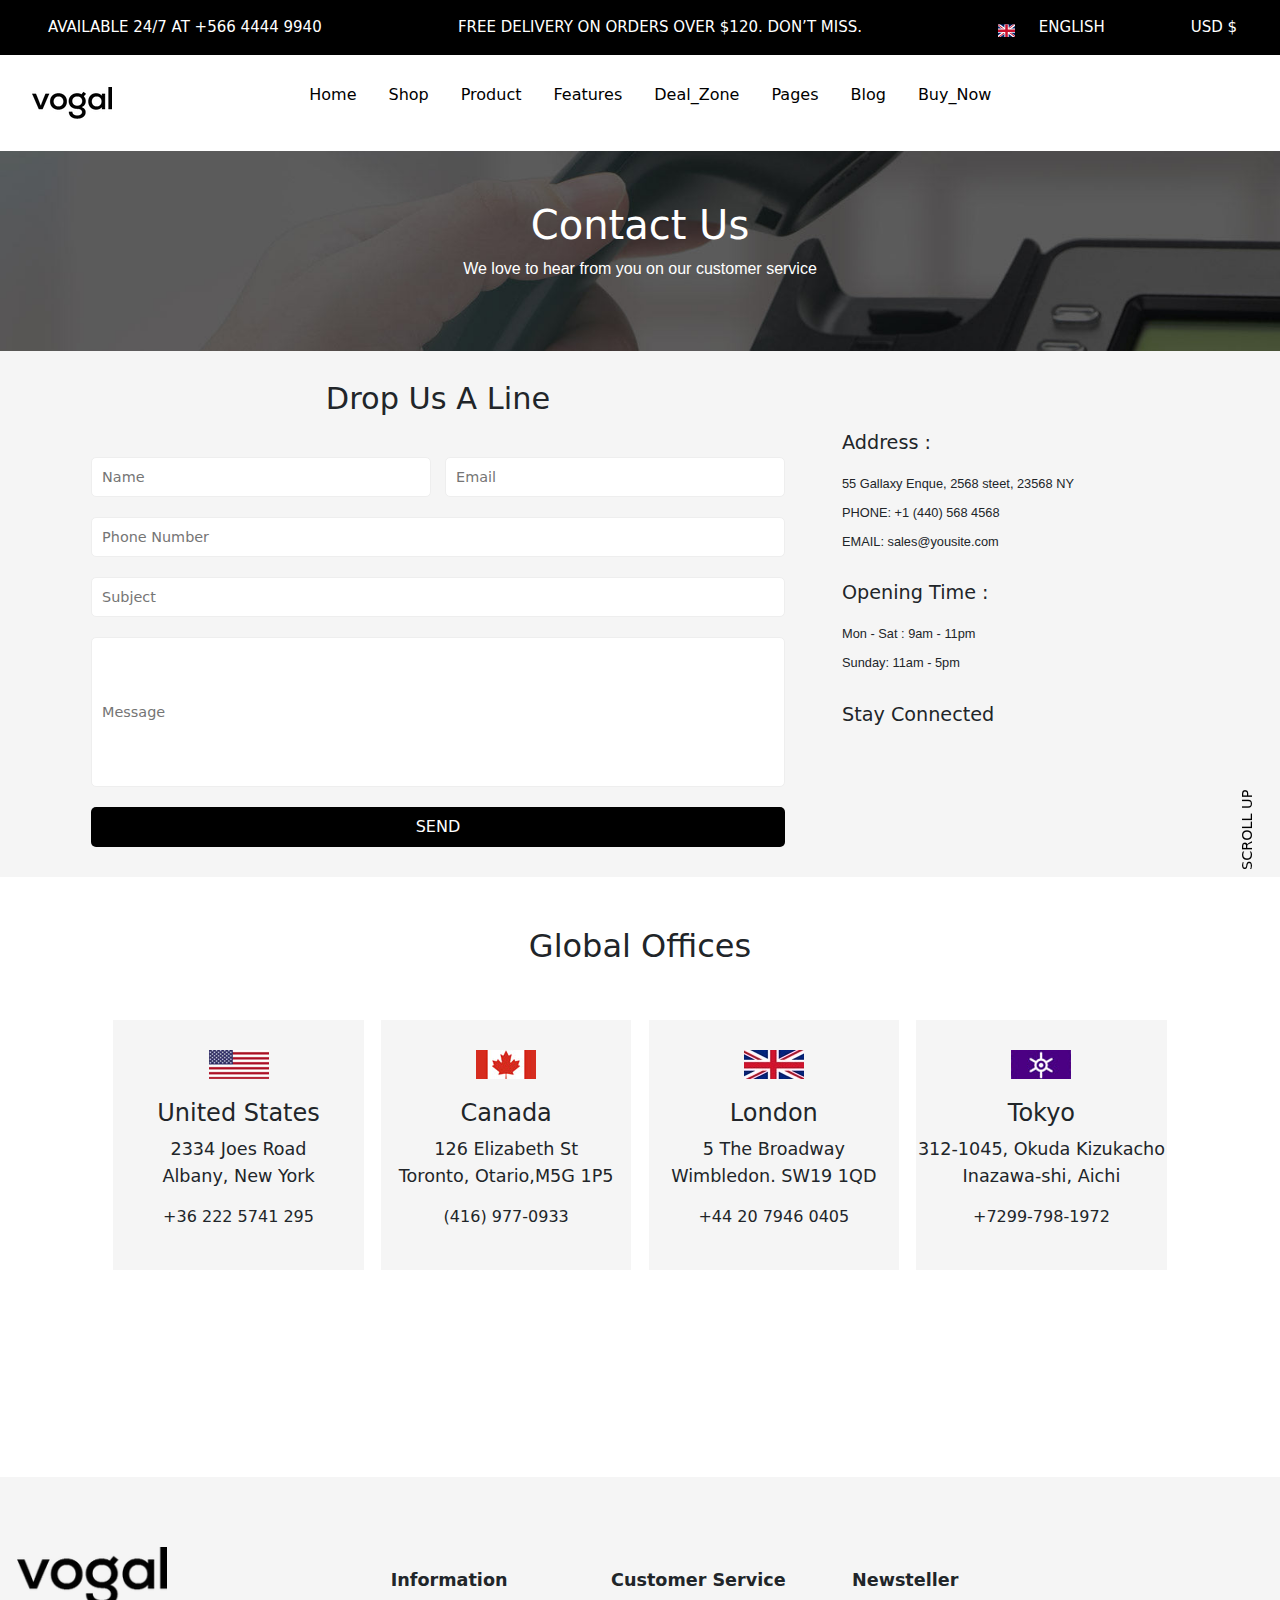
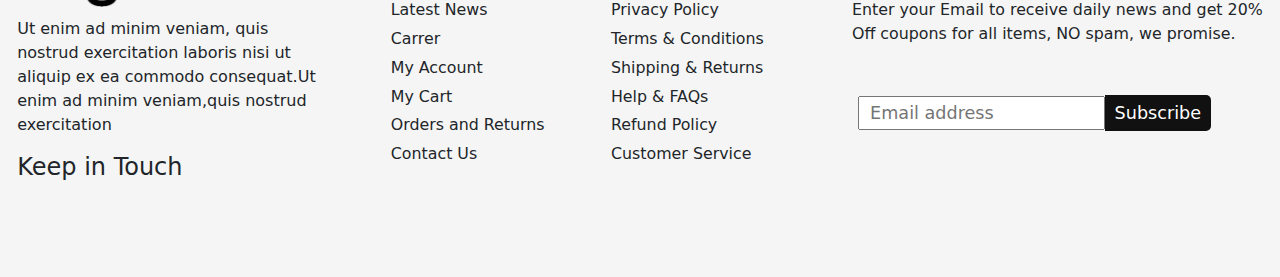
==== Contact/index.html @ fbae64de "all files added" ====
<!DOCTYPE html>
<html lang="en">

<head>
    <meta charset="UTF-8">
    <meta name="viewport" content="width=device-width, initial-scale=1.0">
    <title>Document</title>
    <link rel="stylesheet" href="./contact.css">
    <link rel="stylesheet" href="https://site-assets.fontawesome.com/releases/v6.5.1/css/all.css">
    <link rel="stylesheet" href="https://site-assets.fontawesome.com/releases/v6.5.1/css/sharp-thin.css">
    <link rel="stylesheet" href="https://site-assets.fontawesome.com/releases/v6.5.1/css/sharp-solid.css">
    <link rel="stylesheet" href="https://site-assets.fontawesome.com/releases/v6.5.1/css/sharp-regular.css">
    <link rel="stylesheet" href="https://site-assets.fontawesome.com/releases/v6.5.1/css/sharp-light.css">
    <link href="https://cdn.jsdelivr.net/npm/bootstrap@5.3.3/dist/css/bootstrap.min.css" rel="stylesheet"
        integrity="sha384-QWTKZyjpPEjISv5WaRU9OFeRpok6YctnYmDr5pNlyT2bRjXh0JMhjY6hW+ALEwIH" crossorigin="anonymous">
</head>

<body>
    <div id="top"></div>
    <!-- TOP -->
    <section>
        <div class="container1">
            <div class="contain-1">
                <div class="p-text" id="p-text1">
                    <p>AVAILABLE 24/7 AT +566 4444 9940</p>
                </div>
                <div class="p-text" id="p-text2">
                    <p>FREE DELIVERY ON ORDERS OVER $120. DON’T MISS. </p>
                </div>
            </div>

            <div class="contain-2">
                <div>
                    <img src="contact images/en.svg" alt="" class="img1">
                </div>

                <div class="p-text">
                    <p>ENGLISH</p>
                </div>

                <div class="p-text">
                    <p>USD $</p>
                </div>
            </div>
        </div>
    </section>
    <!-- CLOSING OF TOP -->

    <!-- HEADER -->
    <header>
        <nav class="tag">

            <div class="container2">
                <i class="fa-solid fa-bars" style="font-size: 1.5em;" id="menu"></i>
                <img src="contact images/logo-dark_80x.png" alt="">
            </div>

            <ul class="main-nav">
                <li class="nav-list"><a href="" class="nav-links">Home</a>
                    <div class="submenu">
                        <ul class="dropdown">
                            <div class="parent1">
                                <div>
                                    <li><a href="">FASHION</a></li>
                                    <li><a href="">Home Default</a>
                                        <a class="hot">Hot</a>
                                    </li>
                                    <li><a href="">Home Classic </a>
                                        <a class="hot">Hot</a>
                                    </li>
                                    <li><a href="">Home Elegant</a></li>
                                    <li><a href="">Home Trendy</a></li>
                                    <li><a href="">Fashion Forever</a></li>
                                    <li><a href="">Lavish Fashion</a></li>
                                    <li><a href="">Home Glamour</a></li>
                                    <li><a href="">Kids Fashion</a></li>
                                    <li><a href="">Beauty</a></li>
                                </div>

                                <div>
                                    <li><a href="">OTHERS</a></li>
                                    <li><a href="">Digital Store</a>
                                        <a class="cool">Cool</a>
                                    </li>
                                    <li><a href="">Eletronics</a></li>
                                    <li><a href="">Furniture 01</a></li>
                                    <li><a href="">Furniture 02</a>
                                        <a class="cool">Cool</a>
                                    </li>
                                    <li><a href="">Weapons Store</a>
                                        <a class="new">NEW</a>
                                    </li>
                                    <li><a href="">Jewelers</a>
                                        <a class="bold">Bold</a>
                                    </li>
                                    <li><a href="">Fitness & Yoga</a>
                                    </li>
                                    <li><a href="">Skin Care</a>
                                        <a class="bold">Bold</a>
                                    </li>
                                    <li><a href="">Eye Glasses</a></li>
                                    <li><a href="">Pets Store</a></li>
                                </div>
                            </div>
                        </ul>
                    </div>
                </li>
                <li class="nav-list"><a href="" class="nav-links">Shop</a>

                    <div class="submenu">
                        <ul class="dropdown">
                            <div class="parent2">
                                <div>
                                    <li><a href="">COLLECTION LIST</a></li>
                                    <li><a href="">Collection List 1</a></li>
                                    <li><a href="">Collection List 2</a></li>
                                    <li><a href="">Collection List 3</a></li>
                                    <li><a href="">Collection List 4</a></li>
                                    <li><a href="">Collection List 5</a></li>
                                    <li><a href="">Sub Collection 1</a></li>
                                    <li><a href="">Sub Collection 2</a></li>
                                    <li><a href="">Sub Collection 3</a></li>
                                    <li><a href="">Sub Collection 4</a></li>
                                </div>

                                <div>
                                    <li><a href="">SHOP PAGES</a></li>
                                    <li><a href="">Left Sidebar</a></li>
                                    <li><a href="">Right Sidebar</a></li>
                                    <li><a href="">Drawer Sidebar</a></li>
                                    <li><a href="">No Filter/Sidebar</a></li>
                                    <li><a href="">Full Width</a></li>
                                    <li><a href="">Horizontal Filter</a></li>
                                    <li><a href="">Categories Menu</a></li>
                                    <li><a href="">List View</a></li>
                                </div>

                                <div>
                                    <li><a href="">MAIN FEATURES</a></li>
                                    <li><a href="">Dynamic Filter</a></li>
                                    <li><a href="">Header Image</a></li>
                                    <li><a href="">Header Simple</a></li>
                                    <li><a href="">Header Ovetlap</a></li>
                                    <li><a href="">Banner Countdown</a></li>
                                    <li><a href="">Background Color</a></li>
                                    <li><a href="">Banner Description</a></li>
                                    <li><a href="">Collection Description</a></li>
                                </div>

                                <div>
                                    <li><a href="">MAIN FEATURES</a></li>
                                    <li><a href="">Sidebar Background</a></li>
                                    <li><a href="">Imagination</a></li>
                                    <li><a href="">Ajax Load More</a></li>
                                    <li><a href="">Infinite Scroll</a></li>
                                    <li><a href="">Swatches style</a></li>
                                    <li><a href="">Grid Style</a></li>
                                    <li><a href="">Custom Content</a></li>
                                    <li><a href="">Custom Content</a></li>
                                </div>

                                <div>
                                    <img src="contact images/mmmodern-3.jpg" alt="" class="img2">
                                    <h3>Spring Summer</h3>
                                </div>
                            </div>
                        </ul>
                    </div>
                </li>
                <li class="nav-list"><a href="" class="nav-links">Product</a></li>
                <li class="nav-list"><a href="" class="nav-links">Features</a</li>
                <li class="nav-list deal"><a href="" class="nav-links">Deal_Zone</a>
                    <div class="submenu-deals">
                        <ul class="dropdown-deals">
                            <div class="parent4">
                                <div>
                                    <a href="./Tops & Shirt page/index.html">
                                        <img src="contact images/tops_270x.jpg" alt="">
                                        <p>TOPS & TSHIRTS</p>
                                    </a>
                                </div>

                                <div>
                                    <a href="">
                                        <img src="contact images/dress_270x.jpg" alt="">
                                        <p>PARTY DRESSES </p>
                                    </a>
                                </div>

                                <div>
                                    <a href="">
                                        <img src="contact images/sports_270x.jpg" alt="">
                                        <p>SPORTSWEAR</p>
                                    </a>
                                </div>

                                <div>
                                    <a href="">
                                        <img src="contact images/acce_270x.jpg" alt="">
                                        <p>ACCESSORIES</p>
                                    </a>
                                </div>

                                <div>
                                    <a href="">
                                        <img src="contact images/summer_270x.jpg" alt="">
                                        <p>SRING SUMMER</p>
                                    </a>
                                </div>
                            </div>
                        </ul>
                    </div>
                </li>
                <li class="nav-list"><a href="" class="nav-links">Pages</a>
                    <div class="submenu">
                        <ul class="dropdown">
                            <div class="parent3">
                                <li class="p3AboutUs">About us <i class="fa-solid fa-angle-right"
                                        style="margin-left: 70px;"></i>
                                    <div class="submenu_2">
                                        <ul class="dropdown-2">
                                            <li>About 1</li>
                                            <li>About 2</li>
                                        </ul>
                                    </div>
                                </li>
                                <li class="p3contactUs">Contact us <i class="fa-solid fa-angle-right"
                                        style="margin-left: 60px;"></i>
                                    <div class="submenu_2">
                                        <ul class="dropdown-2">
                                            <li>Contact 1</li>
                                            <li>Contact 2</li>
                                        </ul>

                                    </div>
                                </li>
                                <li class="p3PortFolioUs">Portfolio <i class="fa-solid fa-angle-right"
                                        style="margin-left: 75px;"></i>
                                    <div class="submenu_4">
                                        <ul class="dropdown-2">
                                            <li>Portfolio 1</li>
                                            <li>Portfolio 2</li>
                                            <li>Portfolio 3</li>
                                            <li>Portfolio 4</li>
                                        </ul>
                                    </div>
                                </li>
                                <li>FAQS</li>
                                <li>Our Brands</li>
                                <li>My Account</li>
                                <li>Store Locations</li>
                                <li>404</li>
                            </div>
                        </ul>
                    </div>
                </li>
                <li class="nav-list"><a href="" class="nav-links">Blog</a></li>
                <li class="nav-list"><a href="" class="nav-links">Buy_Now</a></li>
            </ul>
        </nav>

        <nav>
            <div class="icons">
                <a href=""><i class="fa-sharp fa-light fa-magnifying-glass"></i></a>
                <a href=""><i class="fa fa-user" aria-hidden="true"></i></a>
                <a href=""><i class="fa-sharp fa-regular fa-heart"></i></a>
                <a href=""><i class="fa-light fa-cart-shopping"></i></a>
            </div>
        </nav>

    </header>

    <!-- CLOSING OF HEADER -->

    <!-- SECTION ONE -->
    <section class="banner">
        <h1>Contact Us</h1>
        <p>We love to hear from you on our customer service</p>
    </section>
    <!-- CLOSING OF SECTION 1 -->
    <!-- SECTION 2 -->
    <section class="formsect">
        <div class="form">
            <h1>Drop Us A Line</h1>
            <div class="input-flex-carrier">
                <input type="text" placeholder="Name">
                <input type="email" placeholder="Email">
            </div>
            <input type="number" placeholder="Phone Number">
            <input type="text" placeholder="Subject">
            <INPUT placeholder="Message" class="message-input"></textarea>
            <button>SEND</button>
        </div>

        <div class="address">
            <h5>Address :</h5>
            <p>55 Gallaxy Enque, 2568 steet, 23568 NY</p>
            <li>PHONE: +1 (440) 568 4568</li>
            <li>EMAIL: sales@yousite.com</li>

            <h5>Opening Time :</h5>
            <li>Mon - Sat : 9am - 11pm</li>
            <li>Sunday: 11am - 5pm</li>

            <h5>Stay Connected</h5>
            <a href=""><i class="fa-brands fa-facebook"></i></a>
            <a href=""><i class="fa-brands fa-twitter"></i></a>
            <a href=""><i class="fa-brands fa-instagram"></i></a>
            <a href=""><i class="fa-brands fa-youtube"></i></a>
        </div>
    </section>
    <!-- CLOSING OF SECTION 2 -->
    <!-- SECTION 3 -->
    <section class="countries">
        <h1 class="title">Global Offices</h1>
        <div class="flag-carrier">
            <div>
                <img src="contact images/us.jpg" alt="">
                <h1>United States</h1>
                <p>2334 Joes Road<br> Albany, New York</p>
                <li>+36 222 5741 295</li>
            </div>
            <div>
                <img src="contact images/canada.jpg" alt="">
                <h1>Canada</h1>
                <p>126 Elizabeth St<br> Toronto, Otario,M5G 1P5</p>
                <li>(416) 977-0933</li>
            </div>
            <div>
                <img src="contact images/london.avif" alt="">
                <h1>London</h1>
                <p>5 The Broadway<br>Wimbledon. SW19 1QD</p>
                <li>+44 20 7946 0405</li>
            </div>
            <div>
                <img src="contact images/tk.jpg" alt="">
                <h1>Tokyo</h1>
                <p>312-1045, Okuda Kizukacho<br>Inazawa-shi, Aichi</p>
                <li>+7299-798-1972</li>
            </div>
        </div>
    </section>
    <!-- CLOSING OF SECTION 3 -->
    
    <!-- SCROLL TO TOP -->
    <p class="UP"><a href="#top">SCROLL UP <i class="fa-solid fa-right"></i></a></p>
    <!-- ENDING OF SCROLL TO TOP -->

    <!-- FOOTER -->
    <footer>
        <div class="linksCarrier">
            <div class="footerimg">
                <img src="contact images/logo-dark_80x@2x.png" alt="">
                <p>Ut enim ad minim veniam, quis nostrud
                    exercitation laboris nisi ut aliquip ex ea
                    commodo consequat.Ut enim ad minim
                    veniam,quis nostrud exercitation</p>
                <h4>Keep in Touch</h4>
                <a href=""><i class="fa-brands fa-facebook"></i></a>
                <a href=""><i class="fa-brands fa-twitter"></i></a>
                <a href=""><i class="fa-brands fa-instagram"></i></a>
                <a href=""><i class="fa-brands fa-youtube"></i></a>
            </div>
            <ul>
                Information
                <li>Latest News</li>
                <li>Carrer</li>
                <li>My Account</li>
                <li>My Cart</li>
                <li>Orders and Returns</li>
                <li>Contact Us</li>
            </ul>
            <ul>
                Customer Service
                <li>Privacy Policy</li>
                <li>Terms & Conditions</li>
                <li>Shipping & Returns</li>
                <li>Help & FAQs</li>
                <li>Refund Policy</li>
                <li>Customer Service</li>
            </ul>
            <ul>
                Newsteller
                <li>Enter your Email to receive daily news and get 20% <br>
                    Off coupons for all items, NO spam, we promise.
                </li>
                <form action="./index.html">
                    <label for="email"></label>
                    <input type="email" placeholder="Email address" required><button>Subscribe</button>
                </form>
            </ul>
        </div>
    </footer>

    <!-- ENDING OF FOOTER -->
</body>
</body>

</html>
---- Contact/contact.css ----
* {
    margin: 0;
    padding: 0;
    box-sizing: border-box;
}


/* TOP */
.container1 {
    width: 100%;
    min-height: 50px;
    background-color: black;
    display: flex;
}

.contain-1 {
    width: 55rem;
    min-height: 30px;
    background-color: black;
    margin-left: 3rem;
    display: flex;
    justify-content: space-between;

}

.contain-2 {
    width: 25rem;
    height: 30px;
    background-color: black;
    margin-left: 3rem;
    display: flex;
    justify-content: space-around;
}

.p-text {
    color: white;
    padding-top: 1rem;
    font-size: 15px;

}


.img1 {
    width: 17px;
    position: absolute;
    left: 78%;
    top: 1.3rem;
    transform: translateY(.2rem);

}

.paragraph {
    color: white;
    padding-top: 1rem;
    font-size: 15px;
    margin-right: -2rem;
}

/* CLOSING OF TOP */


/* HEADER */
header {
    background-color: white;
    display: flex;
    align-items: center;
    justify-content: space-between;
    width: 100%;
}

.container2 {
    background-color: white;
    padding: 2rem;
    display: flex;
    align-items: center;
    min-width: 20%;
    margin-right: 0px;
}

.text {
    color: black;
}

#menu {
    display: none;
}

nav {
    display: flex;
    justify-content: space-between;
    align-items: center;
    gap: 3rem;
}

.main-nav {
    display: flex;
    align-items: center;
    justify-content: center;
    column-gap: 2rem;
    list-style-type: none;
    width: 60%;
}

.nav-links {
    text-decoration: none;
    color: black;
}

.submenu {
    display: none;
}

.tag .main-nav .nav-list:hover .submenu {
    display: block;
    position: absolute;
    z-index: 10;
    top: 2rem;

}

.main-nav .nav-list:hover .submenu .dropdown {
    display: block;
    height: 30rem;
    margin-top: 5.3rem;
    background-color: white;
    min-height: 50vh;
    list-style: none;
    box-shadow: 1.7px 1.7px 9px 1px;
    margin-left: -5em;

}

.tag .main-nav .nav-list:hover .nav-links {
    color: green;
}

.main-nav .nav-list:hover .submenu .dropdown a {
    text-decoration: none;
}

.tag .main-nav .nav-list:hover .submenu .dropdown a {
    color: black;
}


.main-nav .nav-list:hover .submenu .dropdown a {
    color: green;
}

.parent1 {
    display: flex;
    gap: 3rem;
    line-height: 2rem;
    padding: 5rem;
    max-width: 100%;
}

.parent2 {
    display: flex;
    gap: 2rem;
    line-height: 2rem;
    padding: 2rem 2rem;
    font-size: 13px;
}

.img2 {
    width: 250px;
    height: 350px;
}

.parent3 {
    gap: 6rem;
    line-height: 2rem;
    padding: 2rem;
    height: 5rem;
}

.parent4 {
    position: absolute;
    width: 90%;
    display: none;
    justify-content: space-around;
    gap: 20px;
    left: 5%;
    min-height: 220px;
    background-color: white;
    padding-top: 20px;
    box-shadow: 0px 0px 3px 2px rgba(0, 0, 0, 0.281);
}

.parent4 div {
    width: 20%;
    text-align: center;
    cursor: pointer;
}

.parent4 div img {
    width: 100%;
    border-radius: 5px;
}

.parent4 div a {
    text-decoration: none;
    color: black;
}

.deal:hover .submenu-deals .dropdown-deals .parent4 {
    display: flex;
}

.submenu_2 ul {
    width: 200px;
    position: absolute;
    border-radius: 5px;
    margin-top: -24px;
    height: 100px;
    transform: translateX(150px);
    background-color: white;
    box-shadow: 0px 0px 5px 2px rgba(0, 0, 0, 0.213);
    list-style-type: none;
    padding-top: 20px;
    display: none;
    cursor: pointer;
}

.submenu_4 ul {
    width: 200px;
    position: absolute;
    border-radius: 5px;
    margin-top: -20px;
    height: 160px;
    margin-left: 160px;
    background-color: white;
    box-shadow: 0px 0px 5px 2px rgba(0, 0, 0, 0.213);
    list-style-type: none;
    padding-top: 20px;
    display: none;
}

.p3AboutUs:hover .submenu_2 ul,
.p3contactUs:hover .submenu_2 ul,
.p3PortFolioUs:hover .submenu_4 ul {
    display: block;
    color: green;
}

.hot {
    border: solid none;
    background-color: #ED8F0C;
    padding: 5px;
    color: white;
    font-size: 10px;
}

.cool {
    border: solid none;
    background-color: rgb(221, 75, 221);
    padding: 5px;
    font-size: 10px;
    color: white;
}

.new {
    border: solid none;
    background-color: rgb(52, 176, 52);
    padding: 5px;
    font-size: 8px;
    color: white;
}

.bold {
    border: solid none;
    background-color: rgb(134, 134, 250);
    padding: 5px;
    font-size: 10px;
    color: white;
}

.submenu-2 {
    display: none;
}

.tag .main-nav .nav-list:hover .submenu .submenu-2 {
    display: block;
    position: absolute;
    top: 2rem;
}

.main-nav .nav-list:hover .submenu .dropdown .submenu-2 .dropdown-2 {
    display: block;
    height: 30rem;
    margin-top: 5rem;
    background-color: white;
    min-height: 50vh;
    list-style: none;
    box-shadow: 1.7px 1.7px 9px 1px;


}

.icons {
    display: flex;
    justify-content: center;
    text-align: center;
    column-gap: 15px;
    margin-right: 30px;
}

.icons a {
    color: black;
}

nav .icons a:hover {
    color: #1ba46b;
}

/* CLOSING OF HEADER */

/* section 1 */
.banner {
    min-height: 200px;
    background-image: url(./contact\ images/contact2_2000x.jpg);
    background-size: cover;
    background-repeat: no-repeat;
    background-position: 0PX;
    padding-top: 50px;
}

.banner h1,
.banner p {
    color: white;
    text-align: center;
    font-family: sans;
}

.banner p {
    font-family: sans-serif;
}

/* CLOSING OF SECTION 1 */

/* SECTION 2 */
.formsect {
    min-height: 500px;
    background-color: #F5F5F5;
    display: flex;
    justify-content: center;
    padding: 10px 0px 30px 0px;
}

.formsect .form {
    width: 60%;
    padding: 0px 30px;
}

.formsect .form h1 {
    font-family: sans;
    text-align: center;
    font-size: 1.9em;
    margin-top: 20px;
}

.formsect .form .input-flex-carrier {
    display: flex;
    align-items: center;
    justify-content: space-between;
    margin-top: 20px;
}

.formsect .form .input-flex-carrier input {
    width: 48%;
    height: 40px;
    border-radius: 5px;
    padding: 10px;
    border: thin solid #EEEEEE;
    font-size: .9em;
    display: block;
}

/* USE TO REMOVE ARROWS FROM INPUT TYPE NUBER OF PHONE NUMBER */
input::-webkit-outer-spin-button,
input::-webkit-inner-spin-button {
    -webkit-appearance: none;
    margin: 0;
}

/*  */
.formsect .form input {
    display: block;
    width: 98%;
    margin: auto;
    margin-top: 20px;
    height: 40px;
    border-radius: 5px;
    padding: 10px;
    border: thin solid #EEEEEE;
    font-size: .9em;
}

input:focus,
.formsect .form textarea:focus {
    outline: thin solid #bababa;
}

/* I USED MIN HEIGHT AND MAX HEIGHT AND WIDTH BECAUSE OF THE TEXTAREA SO THAT IT WILL NOT BE RESIZEABLE.
WHEN I USED INPUT THE PLACEHOLDER WAS AT THE CENTER. */
.formsect .form .message-input {
    max-height: 150px;
    min-height: 150px;
    display: block;
    max-width: 98%;
    min-width: 98%;
    margin: auto;
    margin-top: 20px;
    height: 40px;
    border-radius: 5px;
    padding: 10px;
    border: thin solid #EEEEEE;
    font-size: .9em;
}

.formsect .form button {
    display: block;
    width: 98%;
    background-color: black;
    color: white;
    border-radius: 5px;
    height: 40px;
    margin: auto;
    margin-top: 20px;
    border: none;
    cursor: pointer;
}

.formsect .form button:hover {
    background-color: rgb(6, 139, 6);
    transition: .5s;
    transition-timing-function: ease-out;
}

.formsect .address {
    width: 30%;
    margin-left: 20px;
    padding-top: 40px;
}

.formsect h5 {
    font-size: 1.2em;
    font-family: sans;
    margin-top: 30px;
    margin-bottom: 20px;
}

.formsect .address p,
.formsect .address li {
    font-family: sans-serif;
    font-size: .8em;
    list-style-type: none;
    margin-bottom: 0px;
    margin-top: 10px;
}

.formsect .address a {
    color: black;
    margin-left: 5px;
}

/* CLOSING OF SECTION 2 */
/* SECTION 3 */
.countries {
    min-height: 500px;
}

.countries .title {
    text-align: center;
    margin-top: 50px;
    font-family: sans;
    font-size: 2em;
}

.countries .flag-carrier {
    width: 85%;
    margin: auto;
    margin-top: 30px;
    min-height: 300px;
    display: flex;
    align-items: center;
    justify-content: space-evenly;
}

.countries .flag-carrier div {
    height: 250px;
    width: 23%;
    background-color: #F5F5F5;
}

.countries .flag-carrier div img {
    display: block;
    margin: 30px auto 0;
}

.countries .flag-carrier div h1 {
    font-size: 1.5em;
    text-align: center;
    margin-top: 20px;
}

.countries .flag-carrier div p {
    text-align: center;
    font-size: 1.1em;
}

.countries .flag-carrier div li {
    list-style-type: none;
    text-align: center;
    margin: auto;
    margin-top: 15px;
}

/* SCROLL TO TOP */
.UP {
    position: fixed;
    top: calc(95vh - 100px);
    transform: rotate(270deg);
    right: -70px;
    width: 200px;
    height: 30px;
}

.UP a {
    text-decoration: none;
    color: black;
    font-size: .9em;
}


/* OPENING OF FOOTER */
footer {
    min-height: 400px;
    background-color: #F5F5F5;
    padding-top: 70px;
    margin-top: 50PX;
}

footer .linksCarrier {
    display: flex;
    justify-content: space-around;
    width: 100%;
}

footer .linksCarrier .footerimg {
    width: 24%;
}

footer .linksCarrier .footerimg img {
    width: 150px;
    margin-bottom: 10px;
}

footer .linksCarrier .footerimg h4 {
    margin-bottom: 10px;
}

footer .linksCarrier .footerimg i {
    margin-left: 10px;
    margin-top: 10px;
}

footer .linksCarrier .footerimg a i {
    color: black;
}

footer .linksCarrier .footerimg a i:hover {
    color: #1ba46b;
}

footer .linksCarrier ul {
    font-weight: 600;
    list-style-type: none;
    font-size: 1.1em;
    margin-top: 20px;
}

footer .linksCarrier ul li {
    font-weight: 400;
    margin-top: 5px;
    font-size: .9em;
}

footer .linksCarrier ul input {
    margin-top: 50px;
    width: 60%;
    padding: 2px 10px;
}

footer .linksCarrier ul button {
    background-color: #111111;
    color: white;
    border-radius: 0px 5px 5px 0px;
    border: none;
    padding: 5px 10px;
}

footer .linksCarrier ul button:hover {
    animation-name: colorChange;
    animation-duration: .3s;
    animation-timing-function: linear;
    animation-fill-mode: forwards;
}

/* MEDIA QUERY */
@media (max-width: 1065px) {
    .main-nav li {
        font-size: .8em;
    }
}

@media (max-width: 1000px) {
    .container1 {
        padding-left: 0;
    }

    .contain-1 {
        margin-left: 0;
    }

    .contain-1 #p-text1 {
        display: none;
        margin: 0;
    }

    .contain-1 #p-text2 {
        /* margin: auto; */
        text-align: center;
        display: block;
        margin: auto;
        width: 100%;
    }

    .container2 {
        padding: 10px;
        font-size: .8em;
        margin-top: 10px;
    }

    .contain-2 {
        display: none;
        margin-left: 0px;
    }

    #menu {
        display: block;
        margin-right: 5px;
    }

    .main-nav li {
        display: none;
    }

    .formsect .form {
        width: 70%;
    }

    .countries .flag-carrier {
        width: 100%;
    }
}

@media (max-width: 768px) {
    .formsect {
        display: block;
    }

    .formsect .form,
    .formsect .address {
        width: 99%;
        margin: auto;
        padding: 10px;
    }

    .countries .flag-carrier {
        display: block;
        margin: auto;
        width: 95%;
    }

    .countries .flag-carrier div {
        width: 100%;
        margin-top: 30px;
        padding-top: 20px;
    }

    footer .linksCarrier {
        display: block;
    }

    footer .linksCarrier .footerimg {
        width: 50%;
        margin-left: 20px;
    }
}

@media (max-width: 330px) {
    .icons {
        gap: -3px;
    }
}
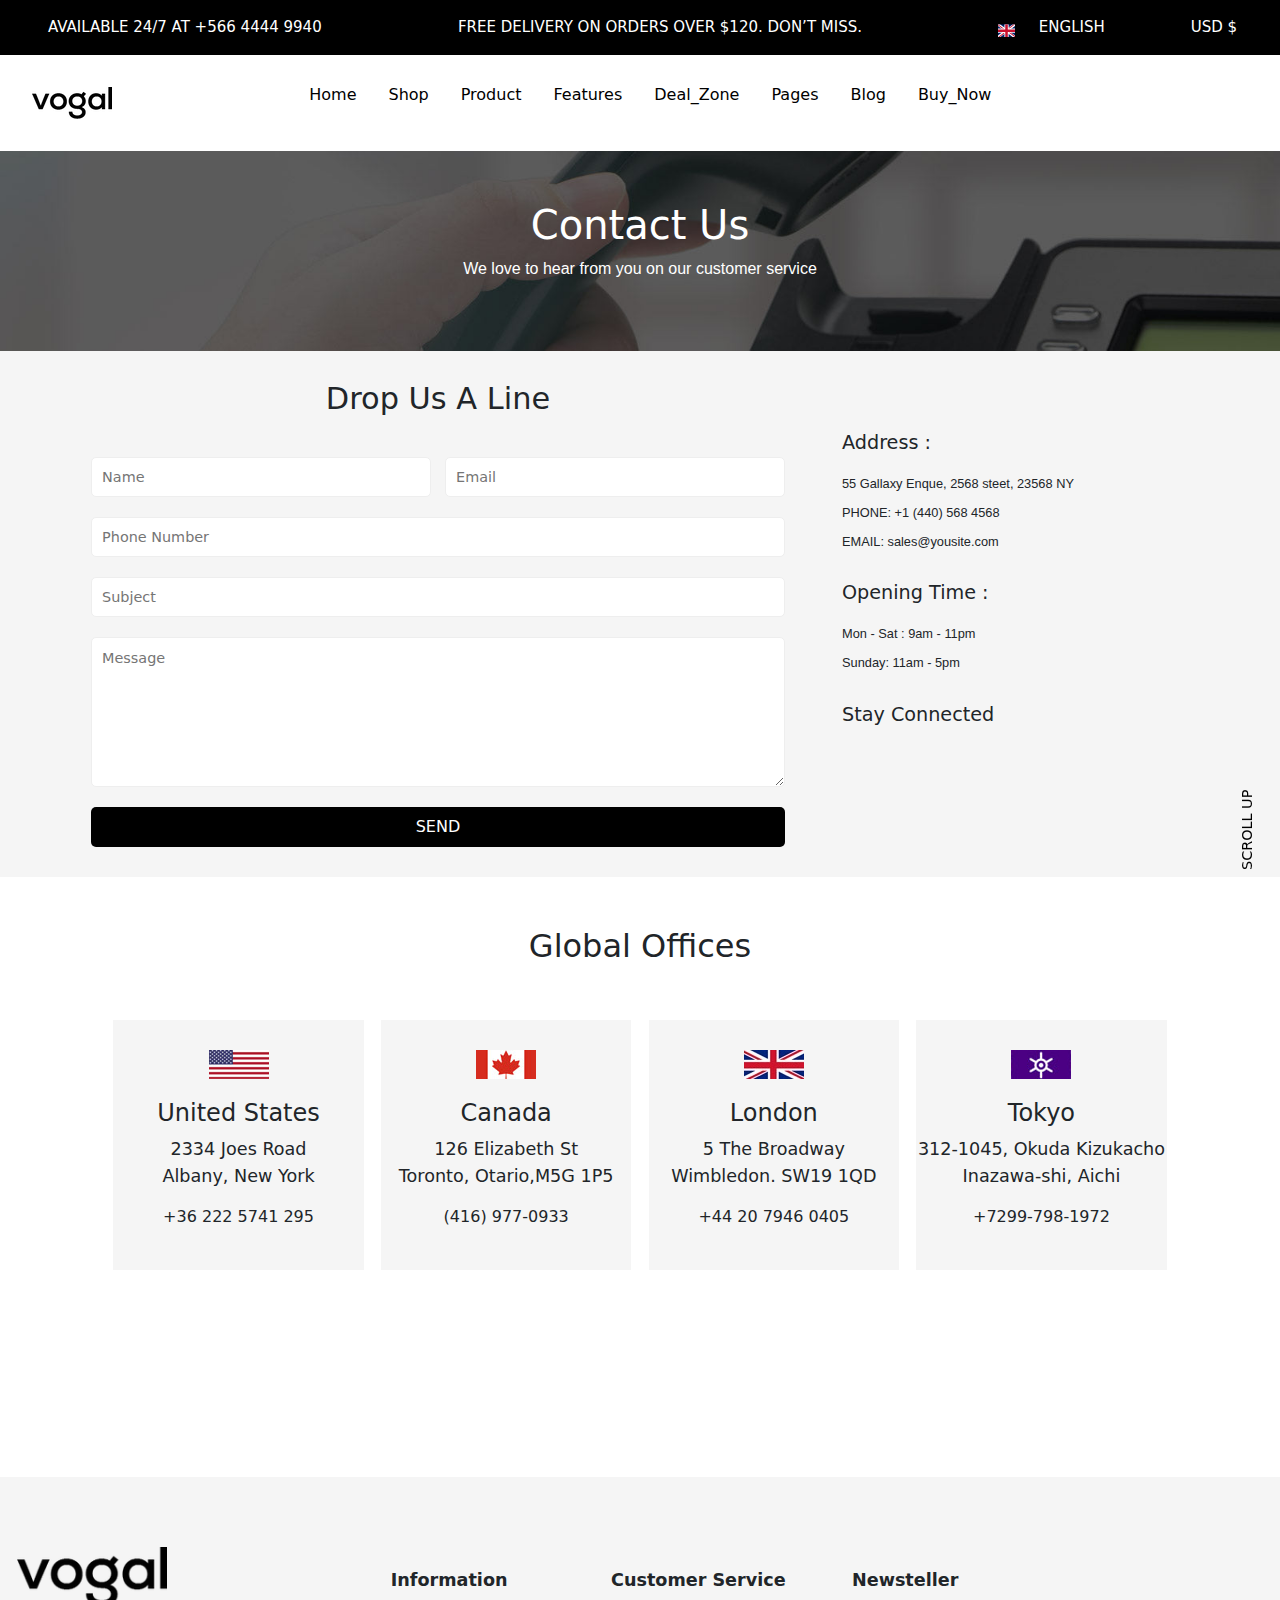
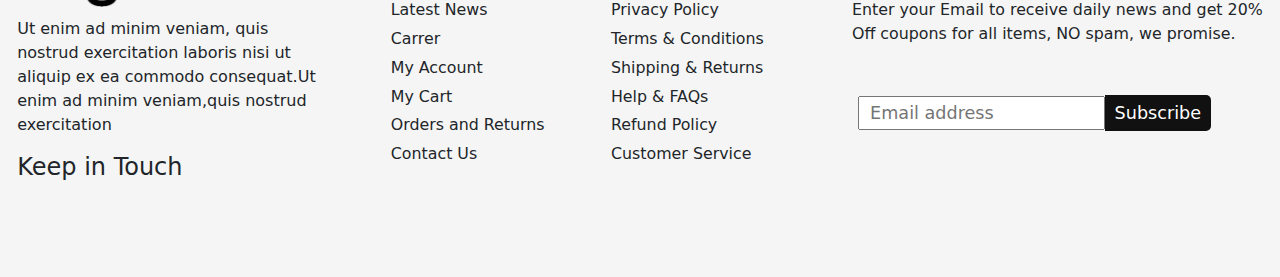
==== commit 02918686: "second commit" ====
--- a/Contact/index.html
+++ b/Contact/index.html
@@ -288,7 +288,7 @@
             </div>
             <input type="number" placeholder="Phone Number">
             <input type="text" placeholder="Subject">
-            <INPUT placeholder="Message" class="message-input"></textarea>
+            <textarea placeholder="Message" class="message-input"></textarea>
             <button>SEND</button>
         </div>
 
